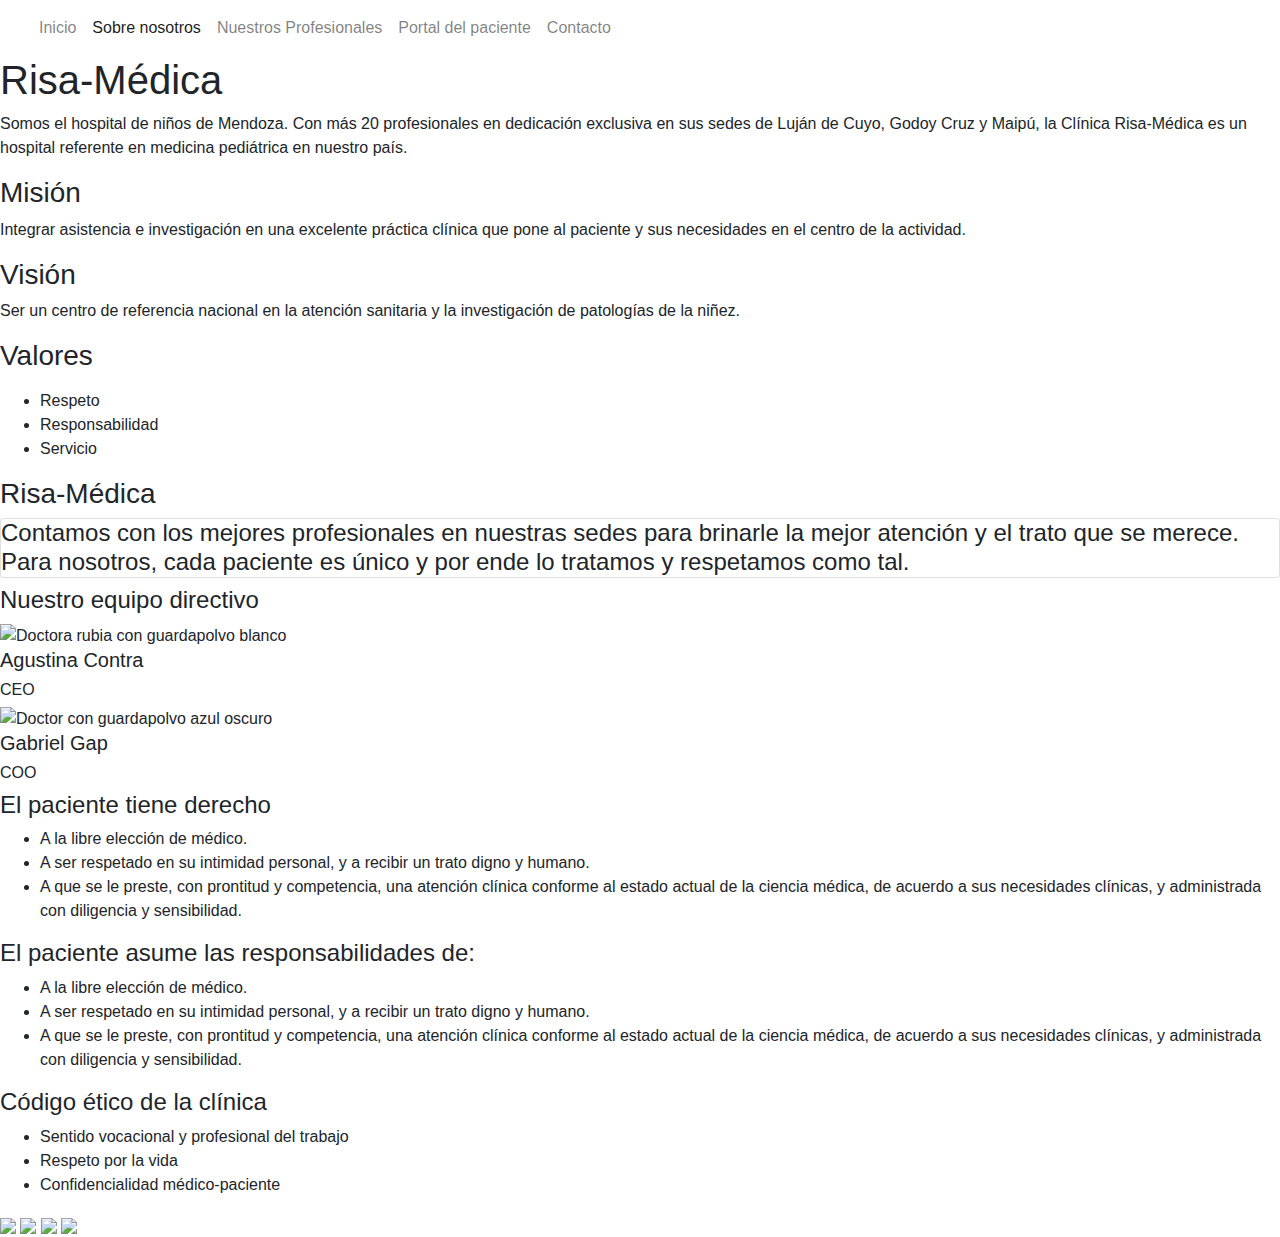
==== sections/about_us.html @ 8791e5dd "Including SEO" ====
<!DOCTYPE html>
<html lang="en">
<head>
    <meta charset="UTF-8">
    <meta http-equiv="X-UA-Compatible" content="IE=edge">
    <meta name="viewport" content="width=device-width, initial-scale=1.0">
    <meta name="description" content="Estamos para brinarle la mejor atención y el trato que se merece. Para nosotros, cada paciente es único y lo reflejamos en nuestra misión, visión y valores.">
    <meta name="keywords" content="MISION, VISION, VALORES, DERECHO MEDICO, RESPONSABILIDAD MEDICA, PACIENTE, MEDICINA, MEDICO, NIÑO, NIÑA, ADOLESCENTE, NUTRICION, DERMATOLOGIA, PEDIATRIA">
    <title>Quienes somos: Risa-Medica</title>
    <link rel="stylesheet" href="https://cdn.jsdelivr.net/npm/bootstrap@4.3.1/dist/css/bootstrap.min.css" integrity="sha384-ggOyR0iXCbMQv3Xipma34MD+dH/1fQ784/j6cY/iJTQUOhcWr7x9JvoRxT2MZw1T" crossorigin="anonymous">
    <link rel="stylesheet" href="../style/estilos.css">
    <link rel="icon" href="../img/medicine-logo.jpg">
</head>
<body>

    <nav class="navbar navbar-expand-lg navbar-light">
        <div class="container-fluid">
            <button class="navbar-toggler" type="button" data-bs-toggle="collapse" data-bs-target="#navbarTogglerDemo01" aria-controls="navbarTogglerDemo01" aria-expanded="false" aria-label="Toggle navigation">
            <span class="navbar-toggler-icon"></span>
            </button>
            <div class="collapse navbar-collapse" id="navbarTogglerDemo01">
            <ul class="navbar-nav me-auto mb-2 mb-lg-0">
                <li class="nav-item">
                    <a class="nav-link" aria-current="page" href="../index.html">Inicio</a>
                </li>
                <li class="nav-item">
                    <a class="nav-link active" href="./about_us.html">Sobre nosotros</a>
                </li>
                <li class="nav-item">
                    <a class="nav-link" href="./our_profesionals.html">Nuestros Profesionales</a>
                </li>
                <li class="nav-item">
                    <a class="nav-link" href="./patient_portal.html">Portal del paciente</a>
                </li>
                <li class="nav-item">
                    <a class="nav-link" href="./contact.html">Contacto</a>
                </li>
            </ul>
            </div>
        </div>
    </nav>
    
    <div class="container_about_us">        
        <section class="intro_about_us">
            <article class="intro__about__us__img" alt="Hombre de espalda junto a nena sosteniendo un bebé">
                <h1 class="main__cover__text">
                    Risa-Médica
                </h1>
                <p class="card__intro__about__us">
                    Somos el hospital de niños de Mendoza. Con más 20 profesionales en dedicación exclusiva en sus sedes de 
                    Luján de Cuyo, Godoy Cruz y Maipú, la Clínica Risa-Médica es un hospital referente en medicina pediátrica 
                    en nuestro país.
                </p>
            </article>
        </section>

        <section class="mission">
            <article class="mission__format">
                <h3>
                    Misión
                </h3>
                <p>
                    Integrar asistencia e investigación en una excelente práctica clínica que pone al paciente y sus necesidades en el centro de la actividad.
                </p>
            </article>
            <article class="mission__format">
                <h3>
                    Visión
                </h3>
                <p>
                    Ser un centro de referencia nacional en la atención sanitaria y la investigación de patologías de la niñez.
                </p>
            </article>
            <article class="mission__format">
                <h3>
                    Valores
                </h3>
                <p>
                    <ul class="NoBullets">
                        <li>Respeto</li>
                        <li>Responsabilidad</li>
                        <li>Servicio</li>
                    </ul>
                </p>
            </article>
        </section>

        <section class="details_about_us">
            <article class="details__about__us__img" alt="Estetoscopio sobre una mesa">
                <h3 class="main__cover__text__black">
                    Risa-Médica
                </h3>
                <h4 class="card">
                    Contamos con los mejores profesionales en nuestras sedes para brinarle la mejor atención y el trato que se merece.
                    Para nosotros, cada paciente es único y por ende lo tratamos y respetamos como tal.
                </h4>
            </article>
        </section>

        <section class="team">
            <h4 class="main__cover__text__black">
                Nuestro equipo directivo
            </h4>
            <article class="organization">
                <img class="profiles" src="../img/pexels-antoni-shkraba-5215024 (1).jpg" alt="Doctora rubia con guardapolvo blanco">
                <h5>
                    Agustina Contra
                </h5>
                <h6>
                    CEO
                </h6>
            </article>
            <article class="organization">
                <img class="profiles" src="../img/pexels-tima-miroshnichenko-5452268 (1).jpg" alt="Doctor con guardapolvo azul oscuro">
                <h5>
                    Gabriel Gap
                </h5>
                <h6>
                    COO
                </h6>
            </article>
        </section>

        <section class="rights">
            <article class="moral__title">
                <h4>
                    El paciente tiene derecho
                </h4>
                <ul  class="text_aside">
                    <li>A la libre elección de médico.</li>
                    <li>A ser respetado en su intimidad personal, y a recibir un trato digno y humano.</li>
                    <li>A que se le preste, con prontitud y competencia, una atención clínica conforme al estado actual de la ciencia médica, de acuerdo a sus necesidades clínicas, y administrada con diligencia y sensibilidad.</li>
                </ul>
                <h4>
                    El paciente asume las responsabilidades de:
                </h4>
                <ul class="text_aside">
                    <li>A la libre elección de médico.</li>
                    <li>A ser respetado en su intimidad personal, y a recibir un trato digno y humano.</li>
                    <li>A que se le preste, con prontitud y competencia, una atención clínica conforme al estado actual de la ciencia médica, de acuerdo a sus necesidades clínicas, y administrada con diligencia y sensibilidad.</li>
                </ul>
            </article>
        </section>
        
        <section class="ethics">
            <article class="moral__title">
                <h4>
                    Código ético de la clínica
                </h4>
                <ul class="text_aside">
                    <li>Sentido vocacional y profesional del trabajo</li>
                    <li>Respeto por la vida</li>
                    <li>Confidencialidad médico-paciente</li>
                </ul>
            </article>
        </section>
        <section class="footer">
            <img class="footer__logo" src="https://img.icons8.com/officel/80/1A1A1A/facebook-new.png"/>
            <img class="footer__logo" src="https://img.icons8.com/fluency/48/000000/twitter.png"/>
            <img class="footer__logo" src="https://img.icons8.com/fluency/96/000000/instagram-new.png"/>
            <img class="footer__logo" src="https://img.icons8.com/arcade/64/000000/experimental-marker-arcade.png"/>
        </section>
    </div>
    <script src="https://cdn.jsdelivr.net/npm/bootstrap@5.1.3/dist/js/bootstrap.bundle.min.js" integrity="sha384-ka7Sk0Gln4gmtz2MlQnikT1wXgYsOg+OMhuP+IlRH9sENBO0LRn5q+8nbTov4+1p" crossorigin="anonymous"></script>  
</body>
</html>
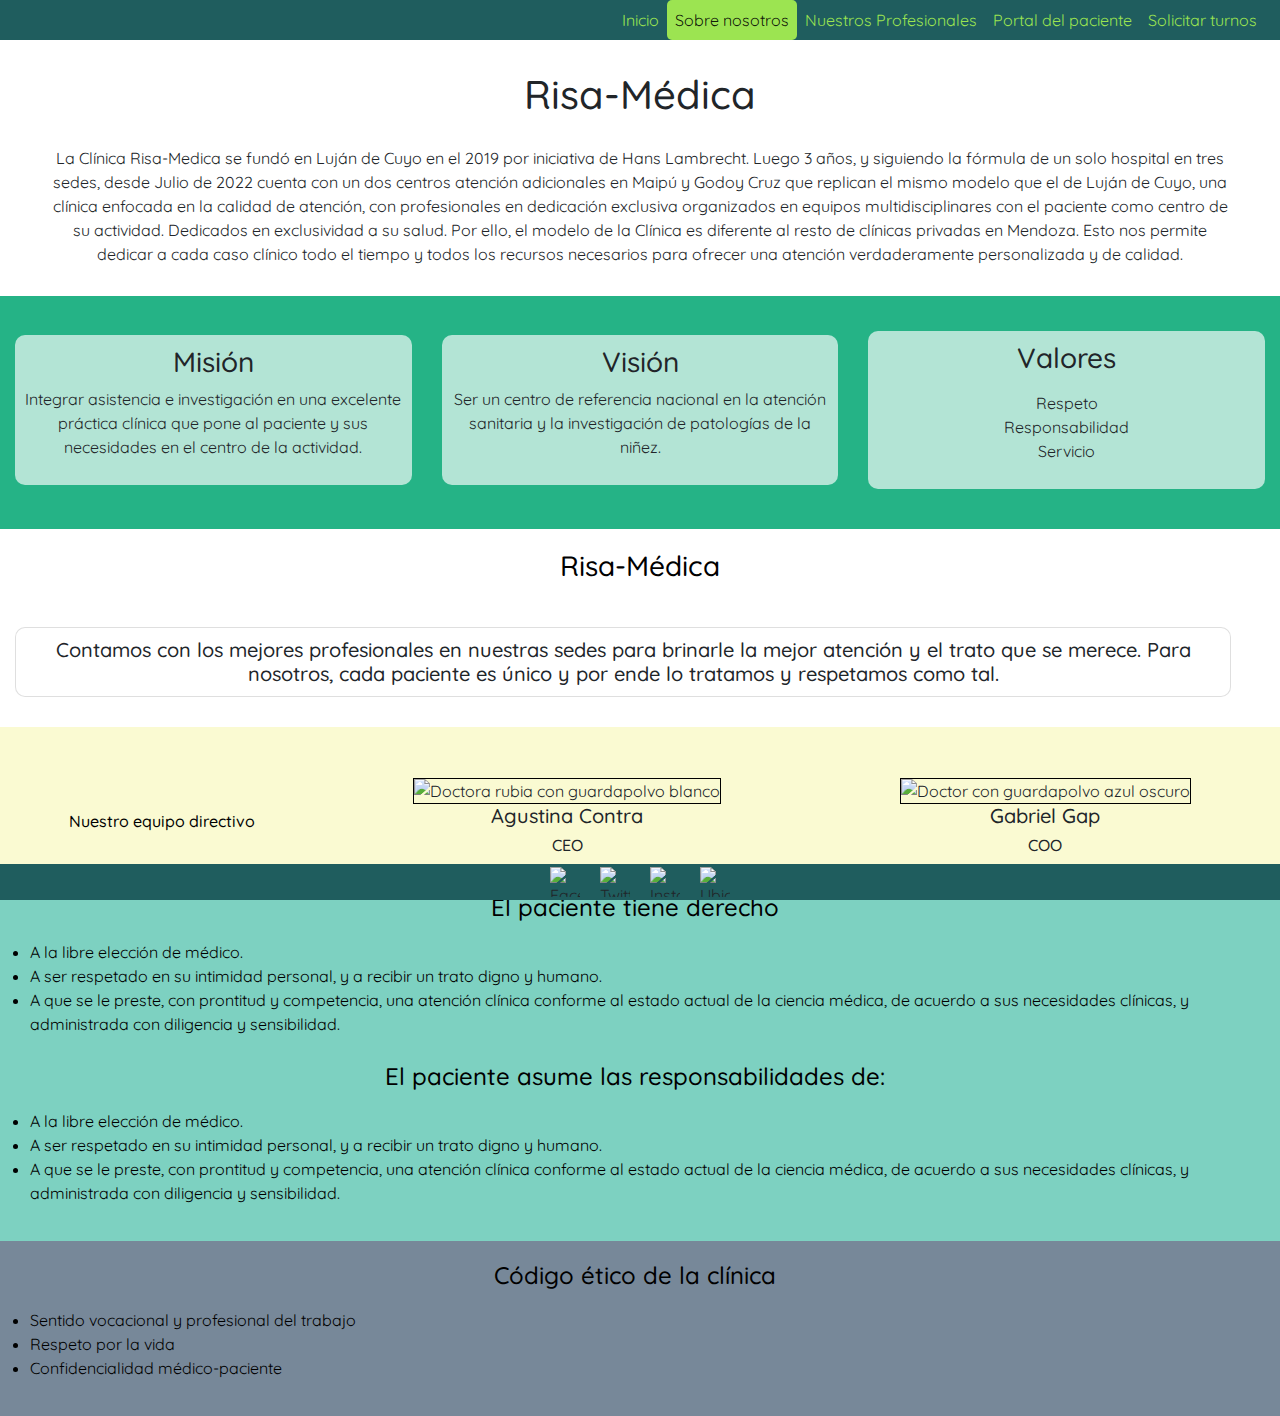
==== commit f47976f8: "Tercer entrega proyecto JavaScript" ====
--- a/sections/about_us.html
+++ b/sections/about_us.html
@@ -33,7 +33,7 @@
                     <a class="nav-link" href="./patient_portal.html">Portal del paciente</a>
                 </li>
                 <li class="nav-item">
-                    <a class="nav-link" href="./contact.html">Contacto</a>
+                    <a class="nav-link" href="./turns.html">Solicitar turnos</a>
                 </li>
             </ul>
             </div>
@@ -47,9 +47,13 @@
                     Risa-Médica
                 </h1>
                 <p class="card__intro__about__us">
-                    Somos el hospital de niños de Mendoza. Con más 20 profesionales en dedicación exclusiva en sus sedes de 
-                    Luján de Cuyo, Godoy Cruz y Maipú, la Clínica Risa-Médica es un hospital referente en medicina pediátrica 
-                    en nuestro país.
+                    La Clínica Risa-Medica se fundó en Luján de Cuyo en el 2019 por iniciativa de Hans Lambrecht. Luego 3 años, y 
+                    siguiendo la fórmula de un solo hospital en tres sedes, desde Julio de 2022 cuenta con un dos centros atención 
+                    adicionales en Maipú y Godoy Cruz que replican el mismo modelo que el de Luján de Cuyo, una clínica enfocada en 
+                    la calidad de atención, con profesionales en dedicación exclusiva organizados en equipos multidisciplinares con 
+                    el paciente como centro de su actividad. Dedicados en exclusividad a su salud. Por ello, el modelo de la Clínica 
+                    es diferente al resto de clínicas privadas en Mendoza. Esto nos permite dedicar a cada caso clínico todo el tiempo 
+                    y todos los recursos necesarios para ofrecer una atención verdaderamente personalizada y de calidad.
                 </p>
             </article>
         </section>
@@ -90,17 +94,17 @@
                 <h3 class="main__cover__text__black">
                     Risa-Médica
                 </h3>
-                <h4 class="card">
+                <h5 class="card">
                     Contamos con los mejores profesionales en nuestras sedes para brinarle la mejor atención y el trato que se merece.
                     Para nosotros, cada paciente es único y por ende lo tratamos y respetamos como tal.
-                </h4>
+                </h5>
             </article>
         </section>
 
         <section class="team">
-            <h4 class="main__cover__text__black">
+            <h6 class="main__cover__text__black">
                 Nuestro equipo directivo
-            </h4>
+            </h6>
             <article class="organization">
                 <img class="profiles" src="../img/pexels-antoni-shkraba-5215024 (1).jpg" alt="Doctora rubia con guardapolvo blanco">
                 <h5>
@@ -155,10 +159,10 @@
             </article>
         </section>
         <section class="footer">
-            <img class="footer__logo" src="https://img.icons8.com/officel/80/1A1A1A/facebook-new.png"/>
-            <img class="footer__logo" src="https://img.icons8.com/fluency/48/000000/twitter.png"/>
-            <img class="footer__logo" src="https://img.icons8.com/fluency/96/000000/instagram-new.png"/>
-            <img class="footer__logo" src="https://img.icons8.com/arcade/64/000000/experimental-marker-arcade.png"/>
+            <img class="footer__logo" src="https://img.icons8.com/officel/80/1A1A1A/facebook-new.png" alt="Facebook logo"/>
+            <img class="footer__logo" src="https://img.icons8.com/color/48/000000/twitter--v1.png" alt="Twitter logo"/>
+            <img class="footer__logo" src="https://img.icons8.com/fluency/96/000000/instagram-new.png" alt="Instagram logo"/>
+            <img class="footer__logo" src="https://img.icons8.com/arcade/64/000000/experimental-marker-arcade.png" alt="Ubicacion logo"/>
         </section>
     </div>
     <script src="https://cdn.jsdelivr.net/npm/bootstrap@5.1.3/dist/js/bootstrap.bundle.min.js" integrity="sha384-ka7Sk0Gln4gmtz2MlQnikT1wXgYsOg+OMhuP+IlRH9sENBO0LRn5q+8nbTov4+1p" crossorigin="anonymous"></script>  
--- a/style/estilos.css
+++ b/style/estilos.css
@@ -0,0 +1,544 @@
+@import url("https://fonts.googleapis.com/css2?family=Quicksand&display=swap");
+html {
+  min-height: 100%;
+}
+
+* {
+  padding: 0;
+  margin: 0;
+}
+
+body {
+  font-family: "Quicksand";
+}
+
+.navbar {
+  background-color: #1f5d5e;
+  padding: 0px 0px 0px 0px;
+  color: white;
+}
+
+.navbar-expand-lg > .container, .navbar-expand-lg > .container-fluid {
+  color: #1f5d5e;
+  background-color: #1f5d5e;
+}
+
+[type=button]:not(:disabled), [type=reset]:not(:disabled), [type=submit]:not(:disabled), button:not(:disabled) {
+  cursor: pointer;
+  background-color: #9ce451;
+}
+
+.navbar-light .navbar-nav .nav-link {
+  color: #9ce451;
+  border-radius: 5px;
+}
+
+.nav-link.active {
+  color: #fff;
+  background-color: #9ce451;
+}
+
+.navbar-expand-lg .navbar-collapse {
+  justify-content: flex-end;
+}
+
+.container_index {
+  display: grid;
+  overflow: hidden;
+  grid-template-rows: auto;
+  grid-template-areas: "intro" "services" "us" "testimonies" "footer";
+}
+
+.intro {
+  grid-area: intro;
+  color: white;
+  display: flex;
+  flex-direction: row;
+  text-align: center;
+  padding: 0px 0px 0px 0px;
+  overflow: hidden;
+  position: relative;
+}
+.intro .intro__img {
+  background-image: url("../img/nature.jpg");
+  background-repeat: no-repeat;
+  background-position: center;
+  transition: all 1s;
+  opacity: 0.8;
+}
+.intro .intro__img .main__cover__text {
+  padding: 30px 10px 10px 10px;
+  color: white;
+}
+.intro .intro__img .secundary__cover__text {
+  padding: 0px 30px 0px 30px;
+  color: white;
+}
+
+.services {
+  grid-area: services;
+  background-color: #25b386;
+  justify-items: center;
+  width: 100%;
+  justify-content: center;
+}
+
+.us {
+  grid-area: us;
+  background-color: #4cb3a0;
+  text-align: center;
+}
+.us .us__main__text {
+  color: black;
+  padding: 0px 10px 5px 10px;
+}
+
+.testimonies {
+  grid-area: testimonies;
+  background-color: #9ce451;
+  text-align: center;
+}
+
+.footer {
+  grid-area: footer;
+  background-color: #1f5d5e;
+  display: flex;
+  width: 100%;
+  flex-direction: row;
+  justify-content: center;
+  align-items: center;
+  list-style-type: none;
+  position: fixed;
+  bottom: 0;
+  height: 4%;
+}
+
+.intro__img:hover {
+  transform: scale(1.05);
+}
+
+.card {
+  background-color: rgba(255, 255, 255, 0.651);
+  margin: 25px 15px 30px 15px;
+  padding: 10px 10px 10px 10px;
+  text-align: center;
+  border-radius: 10px;
+  transition: all 1s;
+  align-items: center;
+}
+.card .section__img__card {
+  height: 100px;
+  width: 150px;
+  padding-bottom: 10px;
+}
+.card .card__text {
+  color: #1f5d5e;
+  padding: 0px 10px 0px 10px;
+}
+
+.card:hover {
+  transform: scale(1.03);
+}
+
+.card__testimonies {
+  background-color: rgba(255, 255, 255, 0.651);
+  margin: 10px 15px 10px 15px;
+  padding: 10px 10px 10px 10px;
+  text-align: center;
+  border-radius: 10px;
+}
+
+.us__video {
+  width: 100%;
+  height: 170px;
+}
+
+.article__end {
+  padding: 8% 0px 0px 0px;
+}
+
+.footer__logo {
+  height: 30px;
+  width: 50px;
+  padding: 0px 10px 0px 10px;
+}
+
+/*Tablet responsive*/
+@media screen and (min-width: 576px) {
+  .intro {
+    background-position: center;
+    background-size: 100% 550px;
+  }
+  .main__cover__text {
+    padding: 30px 10px 10px 10px;
+  }
+  .secundary__cover__text {
+    padding: 20px 70px 30px 70px;
+  }
+  .us__video {
+    height: 300px;
+  }
+  .testimonies {
+    display: flex;
+    flex-direction: row;
+    justify-content: center;
+  }
+}
+@media screen and (min-width: 768px) {
+  .services {
+    display: flex;
+    flex-direction: row;
+  }
+}
+@media screen and (min-width: 992px) {
+  .intro__img {
+    zoom: 150%;
+  }
+  .services {
+    display: flex;
+    flex-direction: row;
+  }
+  .card {
+    width: 30%;
+    justify-content: center;
+  }
+  .us .us__video {
+    height: 500px;
+  }
+  .us .card {
+    width: 98%;
+    justify-content: center;
+  }
+}
+@media screen and (min-width: 1440px) {
+  .intro__img {
+    zoom: 200%;
+  }
+  .main__cover__text {
+    padding: 30px 10px 20px 10px;
+    color: white;
+  }
+}
+.container_about_us {
+  display: grid;
+  grid-template-rows: auto;
+  grid-template-areas: "intro_about_us" "mission" "details_about_us" "team" "rights" "ethics" "footer";
+}
+
+.intro_about_us {
+  grid-area: intro_about_us;
+  text-align: center;
+  justify-content: center;
+  display: flex;
+  flex-direction: row;
+  overflow: hidden;
+  position: relative;
+}
+
+.mission {
+  grid-area: mission;
+  display: flex;
+  flex-direction: column;
+  text-align: center;
+  align-items: center;
+  justify-content: center;
+  padding: 30px 0px 30px 0px;
+  background-color: #25b386;
+}
+
+.details_about_us {
+  grid-area: details_about_us;
+  display: flex;
+  flex-direction: row;
+  text-align: center;
+  padding: 0px 0px 0px 0px;
+}
+.details_about_us .card {
+  width: 95%;
+}
+
+.team {
+  grid-area: team;
+  display: flex;
+  flex-direction: column;
+  justify-content: space-around;
+  background-color: lightgoldenrodyellow;
+  text-align: center;
+}
+
+.rights {
+  grid-area: rights;
+  background-color: #7dd1c1;
+  text-align: center;
+}
+
+.ethics {
+  grid-area: ethics;
+  background-color: lightslategrey;
+  text-align: center;
+}
+
+.intro__about__us__img {
+  background-image: url("../img/about_us_landpage.jpg");
+  background-position: center;
+  background-repeat: no-repeat;
+  background-size: cover;
+  transition: all 1s;
+  opacity: 1.5;
+}
+
+.intro__about__us__img:hover {
+  transform: scale(1.05);
+}
+
+.card__intro__about__us {
+  background-color: rgba(255, 255, 255, 0.651);
+  margin: 5px 40px 20px 40px;
+  padding: 10px 10px 10px 10px;
+  text-align: center;
+  border-radius: 10px;
+}
+
+.mission__format {
+  width: 80%;
+  margin: 5px 15px 10px 15px;
+  padding: 10px 10px 10px 10px;
+  background-color: rgba(255, 255, 255, 0.651);
+  border-radius: 10px;
+  border-radius: 10px;
+  transition: all 1s;
+}
+
+.mission__format:hover {
+  transform: scale(1.1);
+}
+
+.NoBullets {
+  list-style-type: none;
+}
+
+.details__about__us__img {
+  background-image: url("../img/pexels-pixabay-40568.jpg");
+  background-repeat: no-repeat;
+  background-size: 100% 100%;
+  background-size: cover;
+}
+
+.main__cover__text__black {
+  padding: 20px 10px 20px 10px;
+  color: black;
+}
+
+.organization {
+  text-align: center;
+  justify-content: center;
+  padding: 0px 30px 10px 30px;
+}
+
+.profiles {
+  height: 350px;
+  width: 70%;
+  border: solid 1px black;
+}
+
+.moral__title {
+  padding: 20px 20px 10px 10px;
+  color: black;
+}
+
+.text_aside {
+  padding: 10px 0px 10px 20px;
+  text-align: left;
+}
+
+/*Tablet responsive*/
+@media screen and (min-width: 576px) {
+  /*About_us responsive*/
+  .mission {
+    display: flex;
+    flex-direction: row;
+  }
+}
+@media screen and (min-width: 768px) {
+  /*About_us responsive*/
+  .profiles {
+    width: 300px;
+    flex-direction: row;
+  }
+}
+@media screen and (min-width: 992px) {
+  /*About_us responsive*/
+  .team {
+    display: flex;
+    flex-direction: row;
+    align-items: center;
+    padding-top: 50px;
+  }
+}
+@media screen and (min-width: 1440px) {
+  /*About_us responsive*/
+  .intro__about__us__img {
+    zoom: 150%;
+  }
+  .details__about__us__img {
+    zoom: 120%;
+  }
+}
+.body__professionals {
+  background-color: rgba(157, 228, 81, 0.4745098039);
+  height: 100%;
+}
+
+.paragraph__our__profesionals {
+  background-color: rgba(31, 93, 94, 0.8470588235);
+  padding: 8% 8% 8% 8%;
+  margin: 0px 0px 0px 0px;
+  text-align: justify;
+  color: white;
+}
+
+.tittle__our__profesionals {
+  background-color: #1f5d5e;
+  text-align: center;
+  margin: 0% 0px 0px 0px;
+  color: #9ce451;
+  padding: 10px 0px 10px 0px;
+}
+
+.container__profesionals {
+  display: flex;
+  flex-direction: column;
+  margin: 3% 10% 3% 10%;
+  border: 5px solid rgb(133, 132, 132);
+  border-radius: 10px;
+  background-color: whitesmoke;
+}
+.container__profesionals .card__professionals {
+  display: flex;
+  flex-direction: row;
+  background-color: white;
+  padding: 20px 20px 20px 20px;
+  margin: 10px 10px 10px 10px;
+  border-radius: 10px;
+  box-shadow: 10px 5px 5px #1f5d5e;
+  transition: all 2s;
+}
+.container__profesionals .card__professionals .img__professionals {
+  width: 60px;
+  height: 60px;
+  margin-right: 15px;
+}
+.container__profesionals .card__professionals h6 {
+  font-weight: bold;
+}
+.container__profesionals .card__professionals a {
+  font-size: 0.8em;
+  margin-bottom: 0.1rem;
+  color: blue;
+  font-weight: bold;
+}
+.container__profesionals .card__professionals p {
+  font-size: 0.8em;
+  margin-bottom: 0.1rem;
+}
+.container__profesionals .card__professionals .depto {
+  font-size: 0.7em;
+  color: rgb(121, 121, 255);
+}
+.container__profesionals .card__professionals .sede {
+  background-color: greenyellow;
+  border-radius: 5px;
+  text-align: center;
+}
+.container__profesionals .card__professionals .sede:hover {
+  background-color: lightcoral;
+}
+
+.card__professionals:hover {
+  transform: skew(0deg, 1deg);
+  background-color: lightgoldenrodyellow;
+}
+
+/*Tablet responsive*/
+@media screen and (min-width: 576px) {
+  .container__profesionals {
+    flex-direction: row;
+    flex-wrap: wrap;
+    justify-content: center;
+  }
+  .container__profesionals .card__professionals {
+    width: 250px;
+  }
+}
+@media screen and (min-width: 768px) {
+  .paragraph__our__profesionals {
+    padding: 6% 5% 6% 5%;
+    margin: 0px 0px 0px 0px;
+  }
+}
+@media screen and (min-width: 992px) {
+  .paragraph__our__profesionals {
+    padding: 3% 5% 3% 5%;
+    margin: 0px 0px 0px 0px;
+  }
+}
+@media screen and (min-width: 1440px) {
+  .paragraph__our__profesionals {
+    padding: 3% 10% 3% 10%;
+    margin: 0px 0px 0px 0px;
+  }
+}
+.body__patient__portal {
+  background-color: rgba(157, 228, 81, 0.4745098039);
+  height: 100%;
+}
+
+fieldset {
+  padding: 1% 10px 1% 30px;
+  background-color: #1f5d5e;
+  margin: 5% 5% 5% 5%;
+  border-radius: 10px;
+  align-items: center;
+  color: white;
+}
+fieldset h2 {
+  text-align: center;
+}
+fieldset input {
+  border-radius: 5px;
+}
+fieldset legend {
+  padding: 20px 20px 20px 20px;
+}
+fieldset .input__button:hover {
+  background-color: lightcoral;
+}
+
+.title__patient__portal {
+  padding: 10px 0px 0px 20px;
+}
+
+@media screen and (min-width: 1440px) {
+  fieldset {
+    margin: 5% 15% 5% 15%;
+  }
+}
+.body__contact {
+  background-color: rgba(157, 228, 81, 0.4745098039);
+  height: 100%;
+}
+
+form input {
+  padding: 0px 0px 0px 10px;
+}
+form textarea {
+  width: 98%;
+  height: 200px;
+  border-radius: 10px;
+}
+form div h5 {
+  padding: 20px 0px 0px 0px;
+}
+form .buttom__contact:hover {
+  background-color: lightcoral;
+}/*# sourceMappingURL=estilos.css.map */